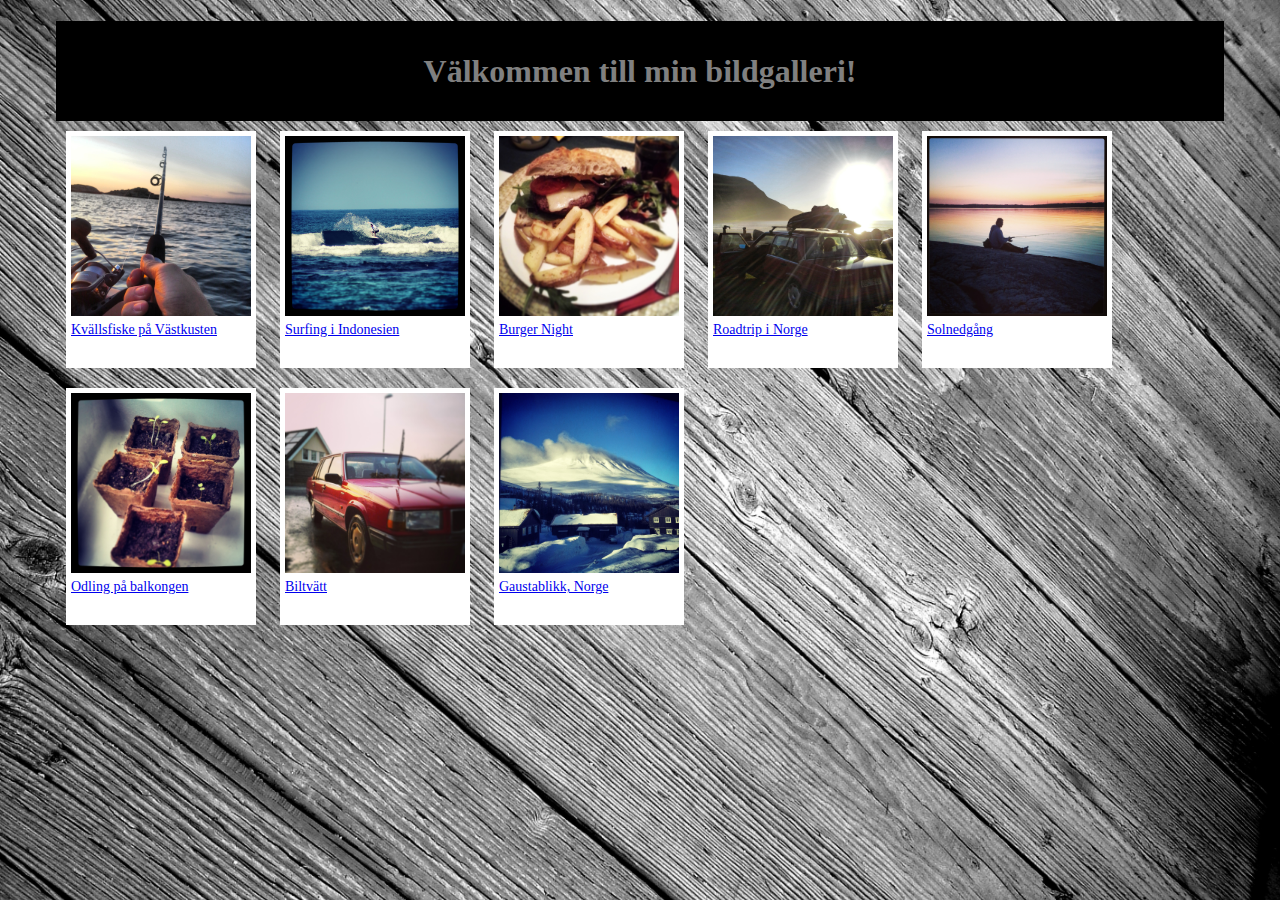
==== gallery/index.html @ b7e6420e ""Polaroid" look, title attribute as caption" ====
<!DOCTYPE html>
<html lang="sv">

<head>

	<meta charset='utf-8'>

	<title>CSS Gallery</title>
	<link rel="stylesheet" type="text/css" href="../css/gallery.css">

</head>

<body>

<div id="container">

	<header>
		<h1>Välkommen till min bildgalleri!</h1>
	</header>

	<section id="main_gallery">

		<div class="polaroid"><a href="#" title="Kvällsfiske på Västkusten"><img src="img/1.jpg" alt="Kvällsfiske på Västkusten"></a></div>

		<div class="polaroid"><a href="#" title="Surfing i Indonesien"><img src="img/2.jpg" alt="Surfing i Indonesien"></a></div>
		
		<div class="polaroid"><a href="#" title="Burger Night"><img src="img/4.jpg" alt="Burger Night"></a></div>
		
		<div class="polaroid"><a href="#" title="Roadtrip i Norge"><img src="img/7.jpg" alt="Roadtrip i Norge"></a></div>
		
		<div class="polaroid"><a href="#" title="Solnedgång"><img src="img/8.jpg" alt="Solnedgång"></a></div>
		
		<div class="polaroid"><a href="#" title="Odling på balkongen"><img src="img/9.jpg" alt="Odling på balkongen"></a></div>
		
		<div class="polaroid"><a href="#" title="Biltvätt"><img src="img/10.jpg" alt="Biltvätt"></a></div>
		
		<div class="polaroid"><a href="#" title="Gaustablikk, Norge"><img src="img/11.jpg" alt="Gaustablikk, Norge"></a></div>




	</section> <!--Close section main_gallery-->
</div> <!--Close container-->
</body>
---- css/gallery.css ----
/*	Gallery.css	*/
/*	Stylesheet for a gallery with CSS, no JS	*/
/*	Author Pepyn Swagemakers	*/

/*--------------*/
/*Page Structure*/
/*--------------*/

html,body{}

body{
	background-image: url('../pics/gallery_background.jpg') ;
	background-repeat:no-repeat;
	background-size:cover;
}

#container{margin: 1em 3em;}

header{
	width:100%; 
	height:100px;
	background-color: black;
	color:grey;
	text-align: center;
}

h1{padding-top:1em; padding: auto;}

#main_gallery{}


/*--------------------*/
/*Fonts and typography*/
/*--------------------*/

@import url("http://fonts.googleapis.com/css?family=Special+Elite");

body{}

h1{}


/*---------*/
/* Gallery */
/*---------*/

a img {
	max-width: 180px; 
	max-height:180px;
	

} 

.polaroid{
	background-color: white;
	padding:5px 5px 30px 5px;
	margin: 10px;
	display:inline-block;
	max-width: 180px;
}

a:hover{

}

a:after{
	content:attr(title);
	font-family: 'Special Elite';
	font-size:14px;
}
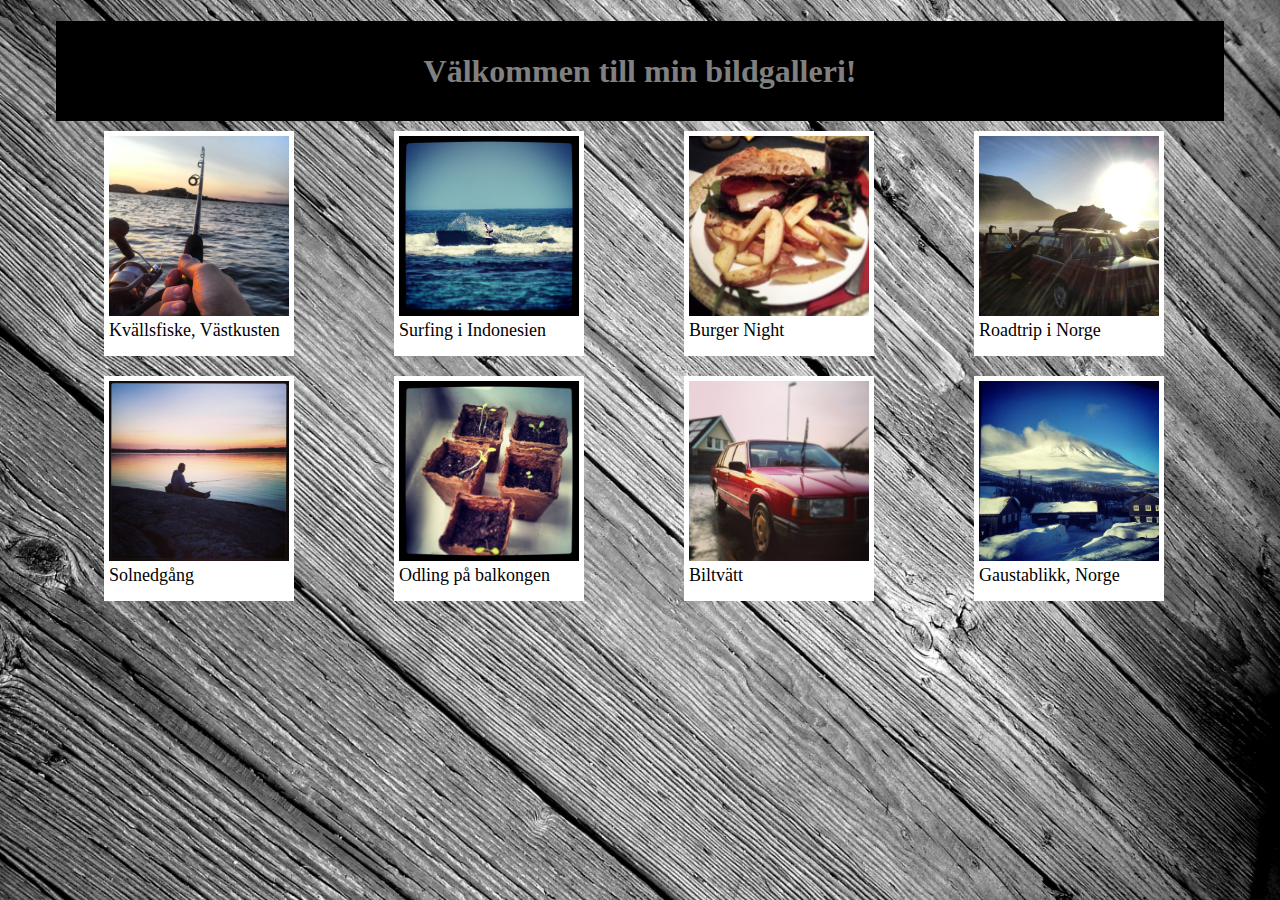
==== commit bd7160b3: "Styling title caption" ====
--- a/gallery/index.html
+++ b/gallery/index.html
@@ -20,7 +20,7 @@
 
 	<section id="main_gallery">
 
-		<div class="polaroid"><a href="#" title="Kvällsfiske på Västkusten"><img src="img/1.jpg" alt="Kvällsfiske på Västkusten"></a></div>
+		<div class="polaroid"><a href="#" title="Kvällsfiske, Västkusten"><img src="img/1.jpg" alt="Kvällsfiske på Västkusten"></a></div>
 
 		<div class="polaroid"><a href="#" title="Surfing i Indonesien"><img src="img/2.jpg" alt="Surfing i Indonesien"></a></div>
 		
--- a/css/gallery.css
+++ b/css/gallery.css
@@ -39,6 +39,11 @@
 
 h1{}
 
+a{
+	text-decoration: none;
+	color:black;
+}
+
 
 /*---------*/
 /* Gallery */
@@ -53,8 +58,8 @@
 
 .polaroid{
 	background-color: white;
-	padding:5px 5px 30px 5px;
-	margin: 10px;
+	padding:5px 5px 15px 5px;
+	margin: 10px 48px;
 	display:inline-block;
 	max-width: 180px;
 }
@@ -65,6 +70,8 @@
 
 a:after{
 	content:attr(title);
-	font-family: 'Special Elite';
-	font-size:14px;
+	font-family: 'Special Elite', cursive;
+	font-size:18px;
+	margin-top:4px;
+	
 }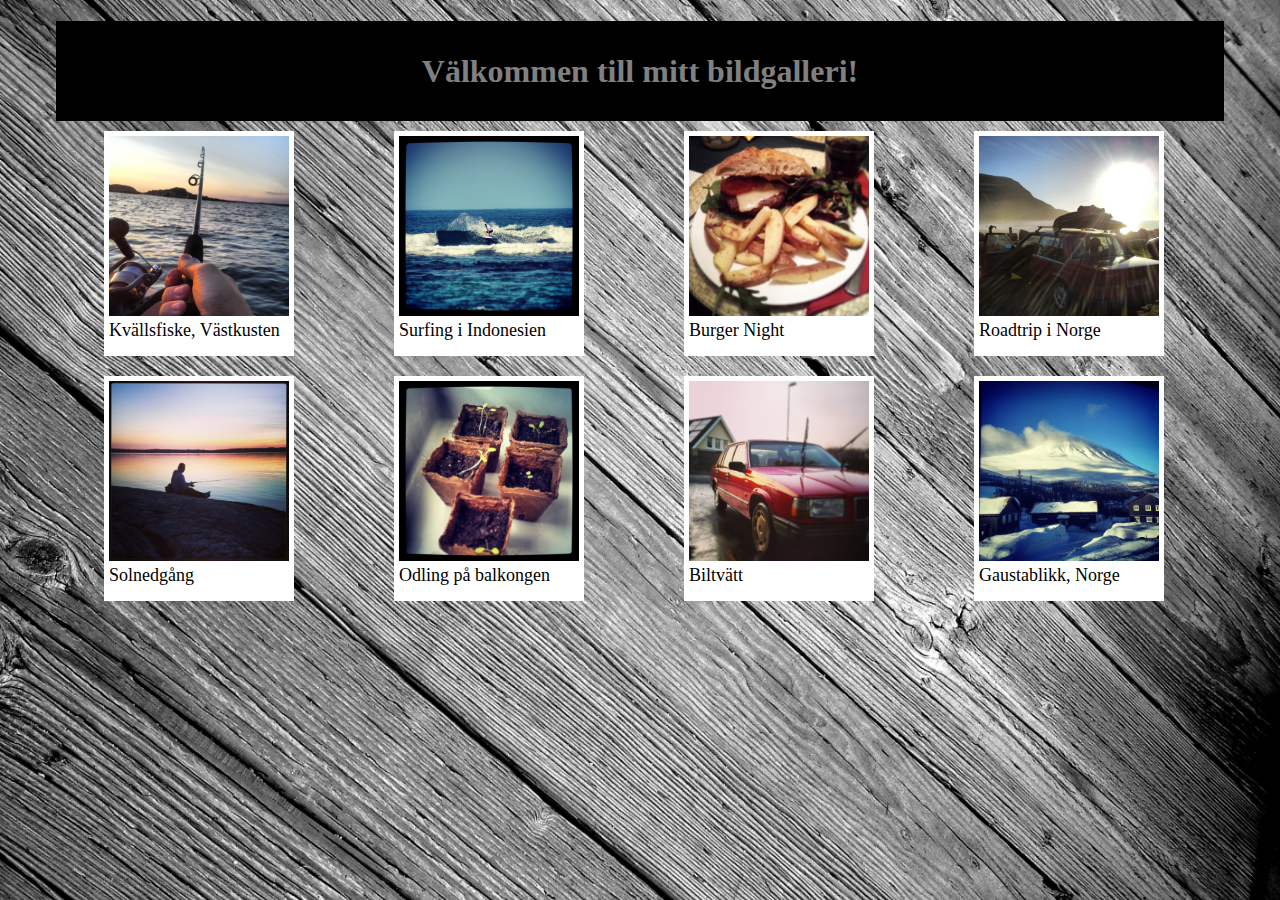
==== commit cebc098d: "rotating on hover" ====
--- a/gallery/index.html
+++ b/gallery/index.html
@@ -15,26 +15,26 @@
 <div id="container">
 
 	<header>
-		<h1>Välkommen till min bildgalleri!</h1>
+		<h1>Välkommen till mitt bildgalleri!</h1>
 	</header>
 
 	<section id="main_gallery">
 
-		<div class="polaroid"><a href="#" title="Kvällsfiske, Västkusten"><img src="img/1.jpg" alt="Kvällsfiske på Västkusten"></a></div>
+		<a href="#" title="Kvällsfiske, Västkusten" class="polaroid"><img src="img/1.jpg" alt="Kvällsfiske på Västkusten"></a>
 
-		<div class="polaroid"><a href="#" title="Surfing i Indonesien"><img src="img/2.jpg" alt="Surfing i Indonesien"></a></div>
+		<a href="#" title="Surfing i Indonesien" class="polaroid"><img src="img/2.jpg" alt="Surfing i Indonesien"></a>
 		
-		<div class="polaroid"><a href="#" title="Burger Night"><img src="img/4.jpg" alt="Burger Night"></a></div>
+		<a href="#" title="Burger Night" class="polaroid"><img src="img/4.jpg" alt="Burger Night"></a>
 		
-		<div class="polaroid"><a href="#" title="Roadtrip i Norge"><img src="img/7.jpg" alt="Roadtrip i Norge"></a></div>
+		<a href="#" title="Roadtrip i Norge" class="polaroid"><img src="img/7.jpg" alt="Roadtrip i Norge"></a>
 		
-		<div class="polaroid"><a href="#" title="Solnedgång"><img src="img/8.jpg" alt="Solnedgång"></a></div>
+		<a href="#" title="Solnedgång" class="polaroid"><img src="img/8.jpg" alt="Solnedgång"></a>
 		
-		<div class="polaroid"><a href="#" title="Odling på balkongen"><img src="img/9.jpg" alt="Odling på balkongen"></a></div>
+		<a href="#" title="Odling på balkongen" class="polaroid"><img src="img/9.jpg" alt="Odling på balkongen"></a>
 		
-		<div class="polaroid"><a href="#" title="Biltvätt"><img src="img/10.jpg" alt="Biltvätt"></a></div>
+		<a href="#" title="Biltvätt" class="polaroid"><img src="img/10.jpg" alt="Biltvätt"></a>
 		
-		<div class="polaroid"><a href="#" title="Gaustablikk, Norge"><img src="img/11.jpg" alt="Gaustablikk, Norge"></a></div>
+		<a href="#" title="Gaustablikk, Norge" class="polaroid"><img src="img/11.jpg" alt="Gaustablikk, Norge"></a>
 
 
 
--- a/css/gallery.css
+++ b/css/gallery.css
@@ -14,7 +14,9 @@
 	background-size:cover;
 }
 
-#container{margin: 1em 3em;}
+#container{
+	margin: 1em 3em;
+}
 
 header{
 	width:100%; 
@@ -35,25 +37,30 @@
 
 @import url("http://fonts.googleapis.com/css?family=Special+Elite");
 
-body{}
 
-h1{}
+h1{
+	font-family: Garamond, Baskerville, "Baskerville Old Face", "Hoefler Text", "Times New Roman", serif;
+}
 
 a{
 	text-decoration: none;
 	color:black;
 }
 
+a:after{
+	content:attr(title);
+	font-family: 'Special Elite', cursive;
+	font-size:18px;
+	margin-top:4px;
+}
 
 /*---------*/
 /* Gallery */
 /*---------*/
 
 a img {
-	max-width: 180px; 
-	max-height:180px;
-	
-
+	width: 180px; 
+	height:180px;
 } 
 
 .polaroid{
@@ -61,17 +68,49 @@
 	padding:5px 5px 15px 5px;
 	margin: 10px 48px;
 	display:inline-block;
-	max-width: 180px;
+	width: 180px;
 }
 
-a:hover{
+a:hover{ /*Apply properties for all transforms here, let nth:child determine scaling and rotation*/
+	position: relative;
+	z-index: 4;
+	-moz-transition: all 0.2s ease-in-out;
+	-webkit-transition: all 0.2s ease-in-out;
+
+	/*1st img*/
+	-webkit-transform:scale(1.25) rotate(-5deg);
+	-moz-transform:scale(1.25) rotate(-5deg);
 
 }
 
-a:after{
-	content:attr(title);
-	font-family: 'Special Elite', cursive;
-	font-size:18px;
-	margin-top:4px;
-	
-}+#main_gallery a:nth-child(2n):hover{
+	-webkit-transform:scale(1.25) rotate(5deg);
+	-moz-transform:scale(1.25) rotate(5deg);
+}
+
+#main_gallery a:nth-child(3n):hover{
+	-webkit-transform:scale(1.55) rotate(-3deg);
+	-moz-transform:scale(1.55) rotate(-3deg);
+
+}
+
+#main_gallery a:nth-child(5n):hover{
+	-webkit-transform:scale(1.4) rotate(14deg);
+	-moz-transform:scale(1.4) rotate(14deg);
+
+}
+
+#main_gallery a:nth-child(7n):hover{
+	-webkit-transform:scale(1.4) rotate(370deg);
+	-moz-transform:scale(1.4) rotate(370deg);
+	-moz-transition: all 1.2s ease-in-out;
+	-webkit-transition: all 1.2s ease-in-out;
+}
+
+
+
+
+
+
+
+
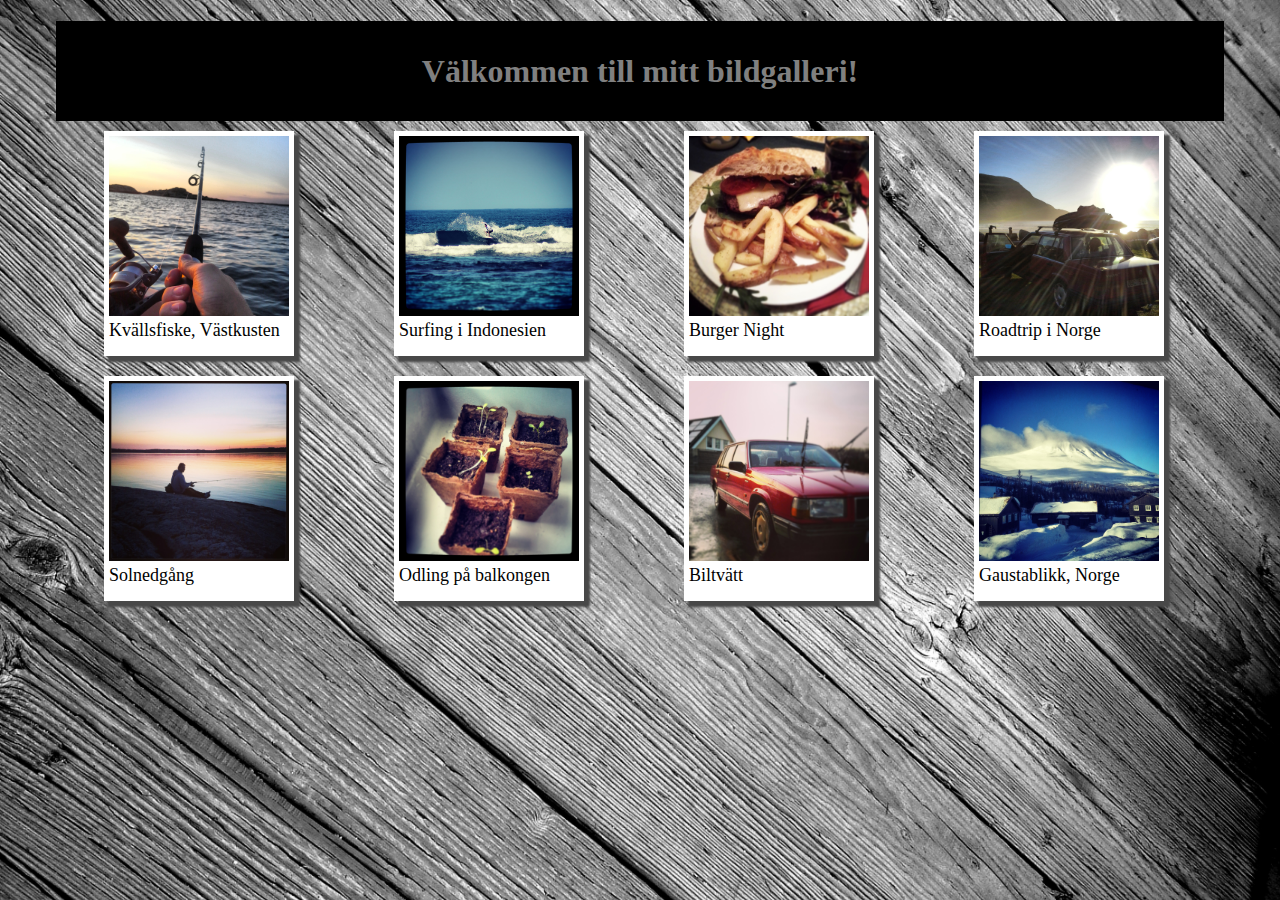
==== commit 61edea74: "shadows & :focus" ====
--- a/gallery/index.html
+++ b/gallery/index.html
@@ -7,7 +7,8 @@
 
 	<title>CSS Gallery</title>
 	<link rel="stylesheet" type="text/css" href="../css/gallery.css">
-
+	<link rel="icon" href="../favicon.ico">
+	<link rel="apple-touch-icon" href="../apple-touch-icon.png">
 </head>
 
 <body>
@@ -22,9 +23,9 @@
 
 		<a href="#" title="Kvällsfiske, Västkusten" class="polaroid"><img src="img/1.jpg" alt="Kvällsfiske på Västkusten"></a>
 
-		<a href="#" title="Surfing i Indonesien" class="polaroid"><img src="img/2.jpg" alt="Surfing i Indonesien"></a>
+		<a href="#" title="Surfing i Indonesien" class="polaroid" tabindex="2"><img src="img/2.jpg" alt="Surfing i Indonesien"></a>
 		
-		<a href="#" title="Burger Night" class="polaroid"><img src="img/4.jpg" alt="Burger Night"></a>
+		<a href="#" title="Burger Night" class="polaroid"tabindex="3"><img src="img/4.jpg" alt="Burger Night"></a>
 		
 		<a href="#" title="Roadtrip i Norge" class="polaroid"><img src="img/7.jpg" alt="Roadtrip i Norge"></a>
 		
@@ -36,9 +37,6 @@
 		
 		<a href="#" title="Gaustablikk, Norge" class="polaroid"><img src="img/11.jpg" alt="Gaustablikk, Norge"></a>
 
-
-
-
 	</section> <!--Close section main_gallery-->
 </div> <!--Close container-->
 </body>--- a/css/gallery.css
+++ b/css/gallery.css
@@ -5,8 +5,6 @@
 /*--------------*/
 /*Page Structure*/
 /*--------------*/
-
-html,body{}
 
 body{
 	background-image: url('../pics/gallery_background.jpg') ;
@@ -26,7 +24,9 @@
 	text-align: center;
 }
 
-h1{padding-top:1em; padding: auto;}
+h1{
+	padding-top:1em; 
+	padding: auto;}
 
 #main_gallery{}
 
@@ -47,6 +47,7 @@
 	color:black;
 }
 
+/*Display links title attribute as image caption*/
 a:after{
 	content:attr(title);
 	font-family: 'Special Elite', cursive;
@@ -69,48 +70,42 @@
 	margin: 10px 48px;
 	display:inline-block;
 	width: 180px;
+	box-shadow: 5px 5px 2px 1px #484848;
 }
 
-a:hover{ /*Apply properties for all transforms here, let nth:child determine scaling and rotation*/
+a:hover, a:focus{ /*Apply properties for all transforms here, let nth:child determine scaling and rotation*/
 	position: relative;
 	z-index: 4;
 	-moz-transition: all 0.2s ease-in-out;
 	-webkit-transition: all 0.2s ease-in-out;
+	box-shadow: 10px 10px 2px 1px #484848;
+}
 
-	/*1st img*/
+#main_gallery a:nth-child(1n):hover, #main_gallery a:nth-child(1n):focus{
 	-webkit-transform:scale(1.25) rotate(-5deg);
 	-moz-transform:scale(1.25) rotate(-5deg);
-
 }
 
-#main_gallery a:nth-child(2n):hover{
+#main_gallery a:nth-child(2n):hover, #main_gallery a:nth-child(2n):focus{
 	-webkit-transform:scale(1.25) rotate(5deg);
 	-moz-transform:scale(1.25) rotate(5deg);
 }
 
-#main_gallery a:nth-child(3n):hover{
+#main_gallery a:nth-child(3n):hover, #main_gallery a:nth-child(3n):focus{
 	-webkit-transform:scale(1.55) rotate(-3deg);
 	-moz-transform:scale(1.55) rotate(-3deg);
 
 }
 
-#main_gallery a:nth-child(5n):hover{
+#main_gallery a:nth-child(5n):hover, #main_gallery a:nth-child(5n):focus{
 	-webkit-transform:scale(1.4) rotate(14deg);
 	-moz-transform:scale(1.4) rotate(14deg);
 
 }
 
-#main_gallery a:nth-child(7n):hover{
+#main_gallery a:nth-child(7n):hover, #main_gallery a:nth-child(7n):focus{
 	-webkit-transform:scale(1.4) rotate(370deg);
 	-moz-transform:scale(1.4) rotate(370deg);
 	-moz-transition: all 1.2s ease-in-out;
 	-webkit-transition: all 1.2s ease-in-out;
-}
-
-
-
-
-
-
-
-
+}